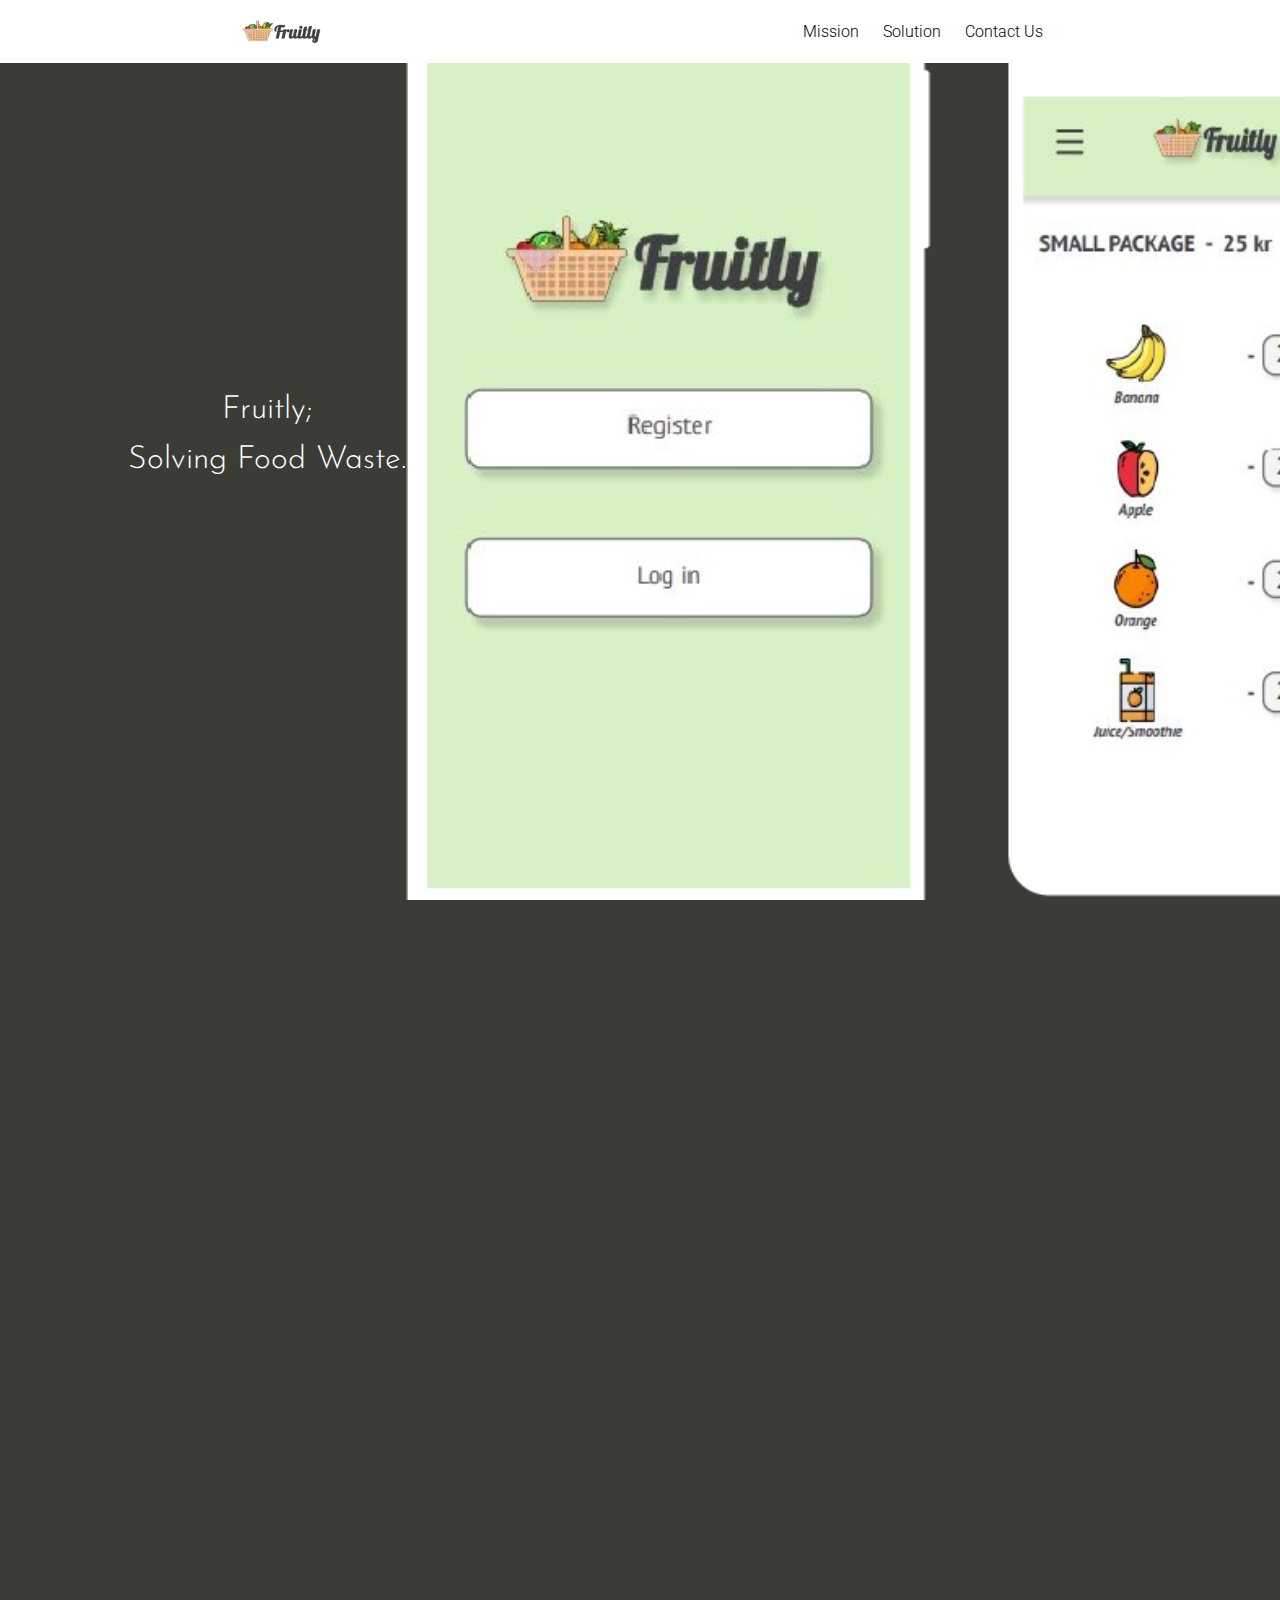
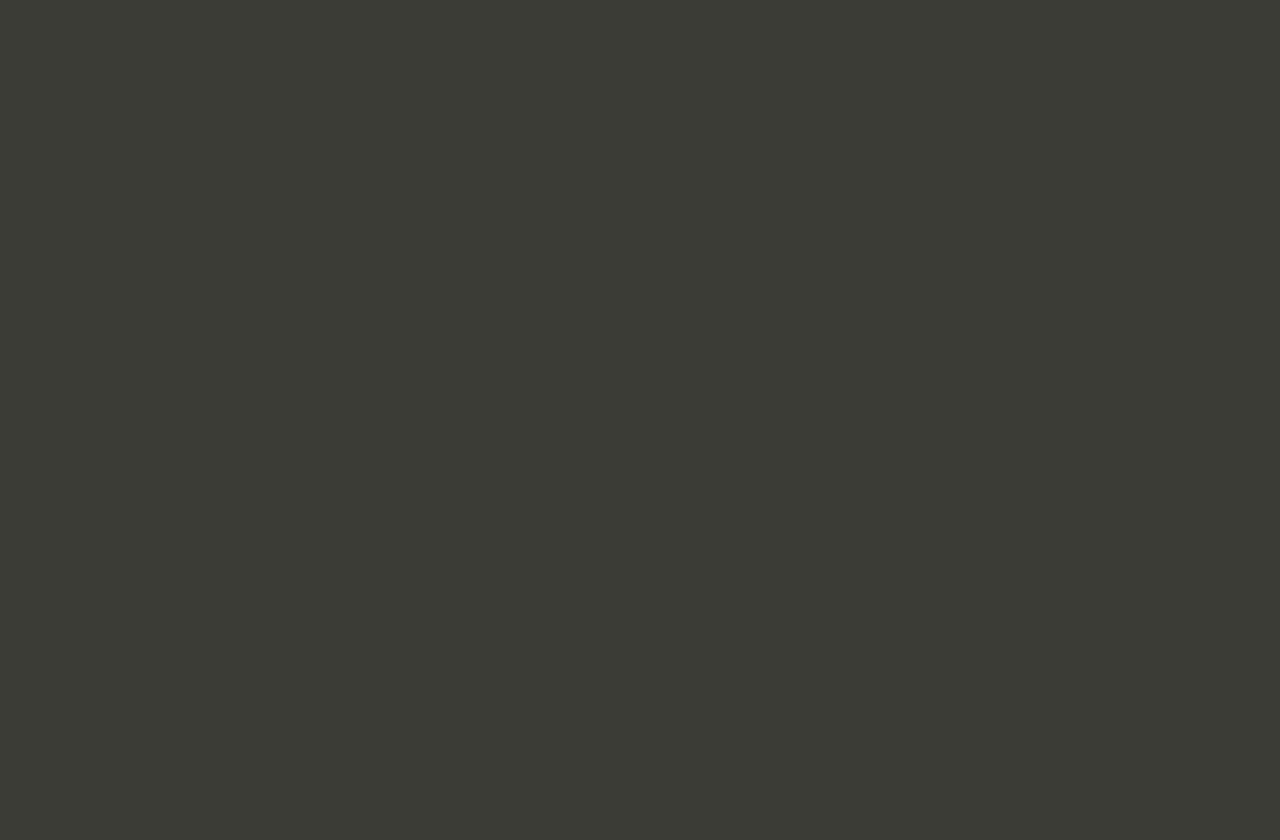
==== index.html @ 2898b492 "30.11" ====
<!DOCTYPE html>
<html lang="en">
<head>
    <meta charset="UTF-8">
    <meta name="viewport" content="width=device-width, initial-scale=1.0">
    <title>Fruitly - Reducing food waste!</title>
    <link rel="stylesheet" href="./css/general.css">
    <link rel="stylesheet" href="./css/index.css">
</head>
<body>
    <nav>
        <img src="./images/logo.png" alt="The company logo, depicting a basket of fruit.">
        <ul>
            <li><a href="#">Mission</a></li>
            <li><a href="#">Solution</a></li>
            <li><a href="#">Contact Us</a></li>
        </ul>
    </nav>
    <section class="section-one">
        <section class="wrapper">
            <h1>Fruitly;<br>Solving Food Waste.</h1>
            <img src="./images/phm4.png" alt="Image of the app-interface on a phone.">
            <img src="./images/scroll.png" class="arrow" alt="">
        </section>    
    </section>
    
    <section class="section-two">
        <section class="wrapper">
            <h2>Did you know?</h2>
            <p>
                Studies have shown that 1/3 of the food produced in the world is not eaten. 
                This is the reason why the UN's 12th sustainable development goal is targeting this issue.
                <br><br>
                In Norway 27% of all food waste is fruit and vegetables. We want to do something 
                about this and we need your help!
            </p>
            <img src="./images/scroll.png" class="arrow" alt="">
        </section> 
        <img src="./images/person.png" alt="">
    </section>

    <section class="section-three">
        <section class="wrapper">
            <h3>What can we do?</h3>
            <p>
                We at Fruitly have teamed up with the biggest grocery stores in Norway to offer a 
                service that will notify you when there are fruits or vegetables that are about to 
                expire in the store. <br><br>
                You can then buy them for a cheaper price and save the environment at the same time!
            </p>
        </section>
        <img src="./images/tomato-flipped.png" alt="">
    </section>
</body>
</html>
---- css/general.css ----
/* Font Import */
/* Roboto */
@import url('https://fonts.googleapis.com/css2?family=Roboto:ital,wght@0,100;0,300;0,400;0,500;0,700;0,900;1,100;1,300;1,400;1,500;1,700;1,900&display=swap');
/* Merriweather */
@import url('https://fonts.googleapis.com/css2?family=Merriweather:ital,wght@0,300;0,400;0,700;0,900;1,300;1,400;1,700;1,900&family=Roboto:ital,wght@0,100;0,300;0,400;0,500;0,700;0,900;1,100;1,300;1,400;1,500;1,700;1,900&display=swap');
/* Anton */
@import url('https://fonts.googleapis.com/css2?family=Anton&display=swap');
/* Owsald */
@import url('https://fonts.googleapis.com/css2?family=Anton&family=Oswald:wght@200;300;400;500;600;700&display=swap');
/* Josefin Sans */
@import url('https://fonts.googleapis.com/css2?family=Josefin+Sans:wght@300&display=swap');


* {
    margin: 0;
    padding: 0;
    font-family: 'Roboto', serif;
    scroll-behavior: smooth;
}

html, body {
    height: 100%;
    overflow-x: hidden;
}


nav {
    width: 100%;
    height: 7vh;
    position: fixed;
    display: flex;
    justify-content: space-around;
    align-items: center;
    background: white;
    z-index: 2;
}


nav img {
    height: 100%;
}

nav ul {
    list-style-type: none;
    display: inline;
}

nav ul li {
    display: inline;
    margin: 0 10px;
    font-weight:500;
    color: black;
    font-family: 'Josefin Sans', sans-serif;
}

a {
    text-decoration: none;
    color: inherit;
    font-weight:300;
}

a:hover {
    text-decoration: underline;
}
---- css/index.css ----
body {
    background-color: #3B3C36;
}

.section-one {
    width: 100%;
    height: 100%;
}

.section-one .wrapper {
    width: 80%;
    height: 100%;
    margin: auto;
    display: flex;
    justify-content: center;
    align-items: center;
    flex-wrap: wrap;
    flex-direction: column;
}

.section-one .wrapper img {
    width: 100%;
}

.section-one .wrapper h1 {
    font-family: 'Josefin Sans', sans-serif;
    font-size: 2rem;
    font-weight: 300;
    text-align: center;
    margin-bottom: 30px;
    line-height: 50px;
    color: white;
}

.section-one .wrapper .arrow {
    width: 30%;
    margin: 35px auto;
    
}

.section-two {
    width: 100%;
    height: 80%;
    padding-top: 50px;
    background-color: #36454F;
    position: relative;
}

.section-two .wrapper {
    width: 80%;
    height: 100%;
    margin: auto;
    display: flex;
    justify-content: flex-start;
    align-items: center;
    flex-wrap: wrap;
    flex-direction: column;
}

.section-two .wrapper h2 {
    font-family: 'Josefin Sans', sans-serif;
    font-size: 2rem;
    font-weight: 300;
    text-align: center;
    margin-bottom: 30px;
    color: white;
}

.section-two .wrapper p {
    font-family: 'Roboto', sans-serif;
    font-size: 1rem;
    font-weight: 300;
    text-align: center;
    margin-bottom: 30px;
    color: white;
}

.section-two .wrapper .arrow {
    width: 30%;
    z-index: 2;
    position: relative;
    margin-top: 330px;
}

.section-two img {
    position: absolute;
    right: 0;
    bottom: 0;
    width: 80%;
    z-index: 1;
}

.section-three {
    width: 100%;
    height: 80%;
    padding-top: 50px;
    background-color: #1A1110;
    position: relative;
}

.section-three .wrapper {
    width: 80%;
    height: 100%;
    margin: auto;
    display: flex;
    justify-content: flex-start;
    align-items: center;
    flex-wrap: wrap;
    flex-direction: column;
}

.section-three .wrapper h3 {
    font-family: 'Josefin Sans', sans-serif;
    font-size: 2rem;
    font-weight: 300;
    text-align: center;
    margin-bottom: 30px;
    color: white;
}

.section-three .wrapper p {
    font-family: 'Roboto', sans-serif;
    font-size: 1rem;
    font-weight: 300;
    text-align: center;
    margin-bottom: 30px;
    color: white;
}

.section-three img {
    width: 100%;
    position: absolute;
    bottom: 0;
}
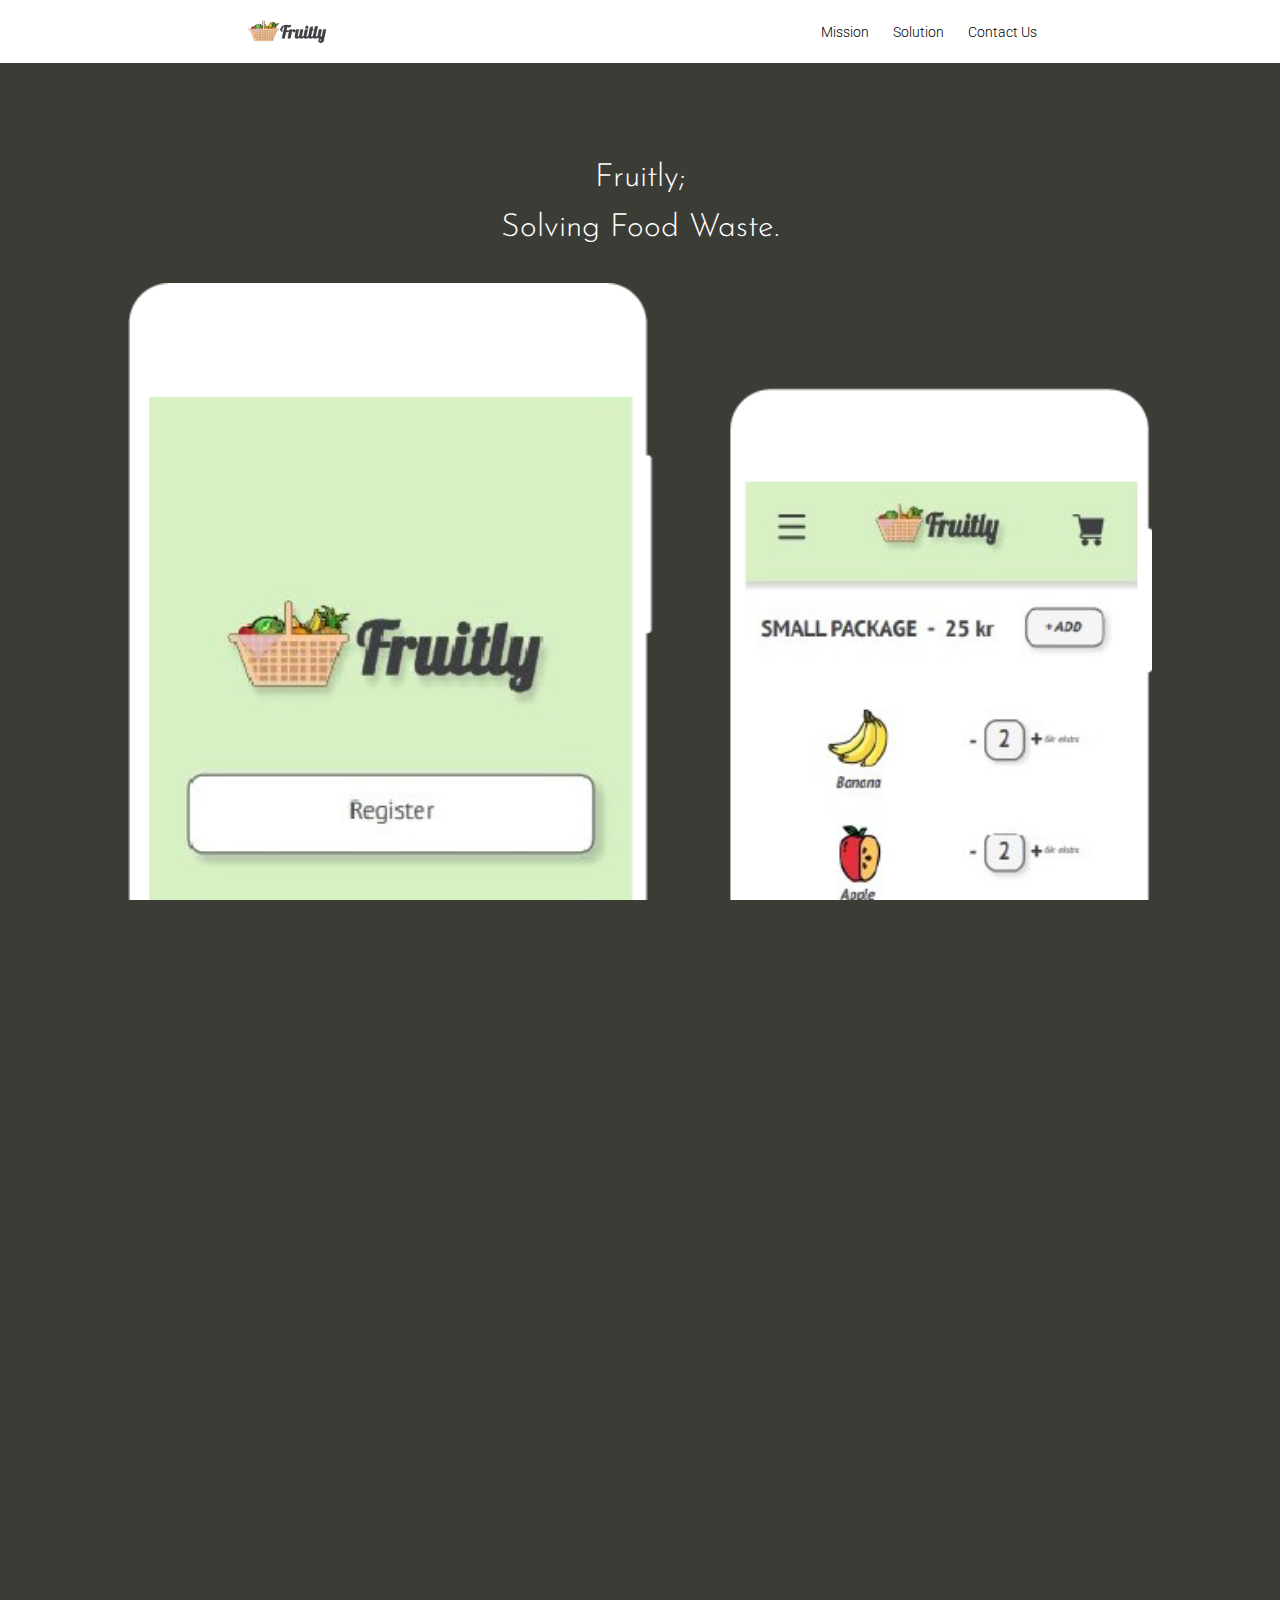
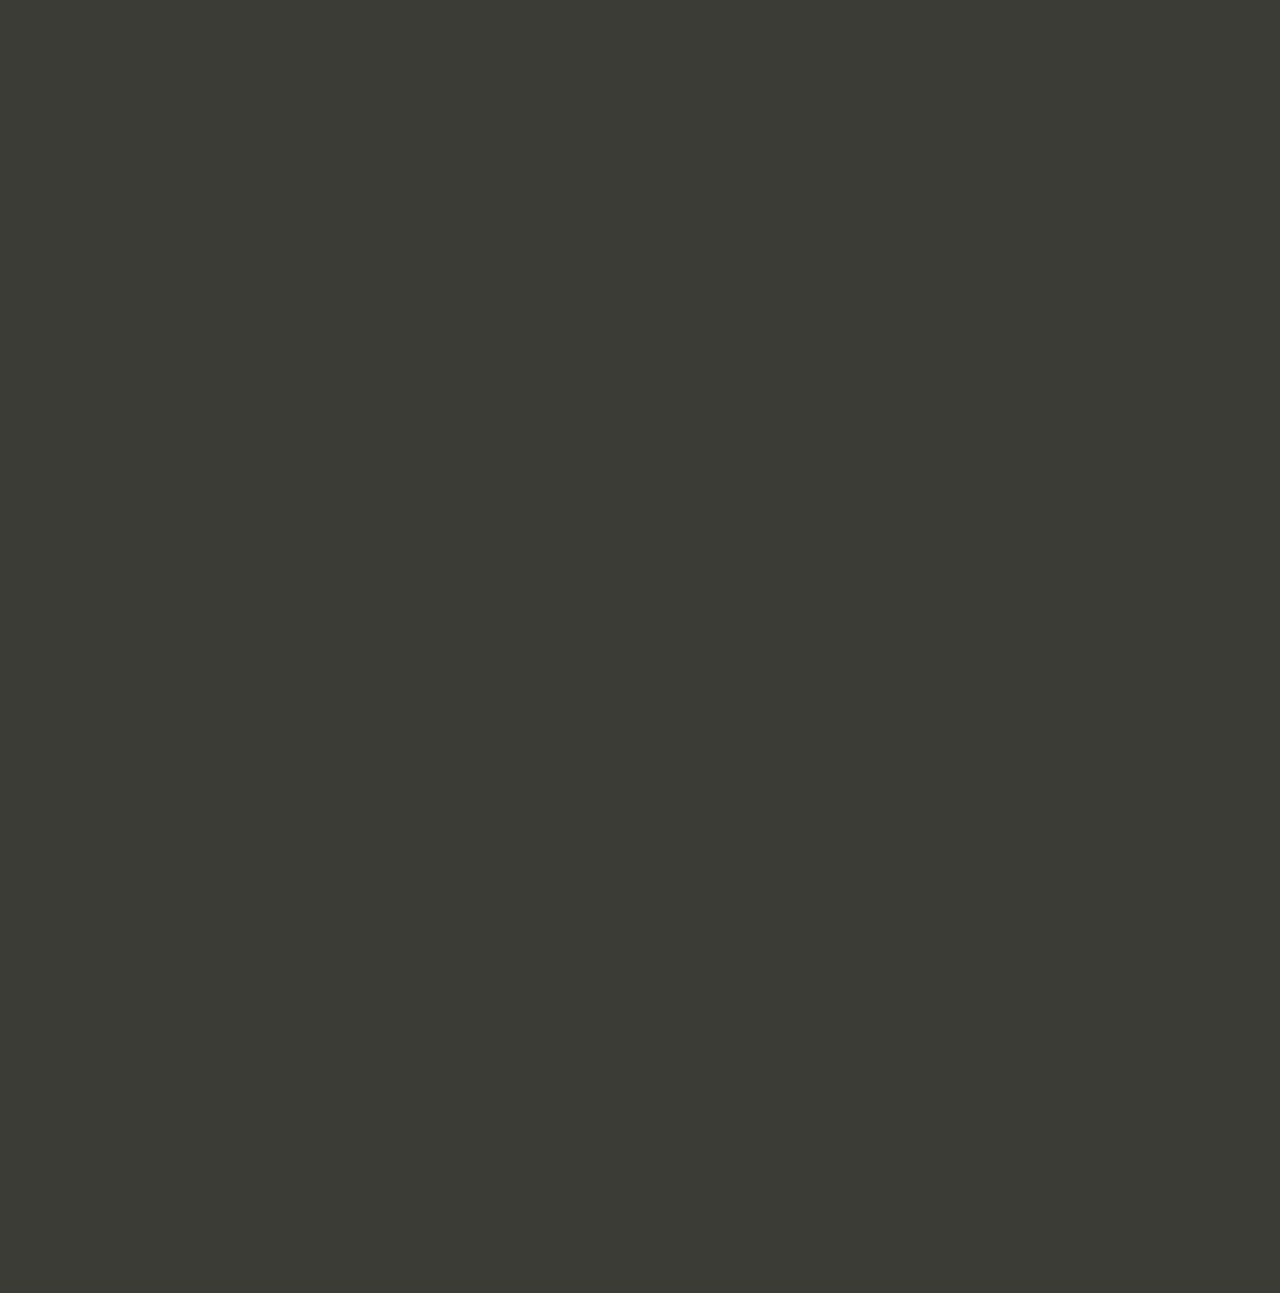
==== commit 212f19cb: "30.11" ====
--- a/index.html
+++ b/index.html
@@ -20,11 +20,11 @@
         <section class="wrapper">
             <h1>Fruitly;<br>Solving Food Waste.</h1>
             <img src="./images/phm4.png" alt="Image of the app-interface on a phone.">
-            <img src="./images/scroll.png" class="arrow" alt="">
+            <a href="#s2"><img src="./images/scroll.png" class="arrow" alt=""></a>
         </section>    
     </section>
     
-    <section class="section-two">
+    <section class="section-two" id="s2">
         <section class="wrapper">
             <h2>Did you know?</h2>
             <p>
@@ -34,12 +34,12 @@
                 In Norway 27% of all food waste is fruit and vegetables. We want to do something 
                 about this and we need your help!
             </p>
-            <img src="./images/scroll.png" class="arrow" alt="">
+            <a href="#s3"><img src="./images/scroll.png" class="arrow" alt=""></a>
         </section> 
         <img src="./images/person.png" alt="">
     </section>
 
-    <section class="section-three">
+    <section class="section-three" id="s3">
         <section class="wrapper">
             <h3>What can we do?</h3>
             <p>
--- a/css/general.css
+++ b/css/general.css
@@ -49,6 +49,7 @@
     display: inline;
     margin: 0 10px;
     font-weight:500;
+    font-size: 0.9rem;
     color: black;
     font-family: 'Josefin Sans', sans-serif;
 }
--- a/css/index.css
+++ b/css/index.css
@@ -11,15 +11,12 @@
     width: 80%;
     height: 100%;
     margin: auto;
-    display: flex;
-    justify-content: center;
-    align-items: center;
-    flex-wrap: wrap;
-    flex-direction: column;
+    padding-top: 17vh;
 }
 
 .section-one .wrapper img {
     width: 100%;
+    margin: auto;
 }
 
 .section-one .wrapper h1 {
@@ -33,15 +30,15 @@
 }
 
 .section-one .wrapper .arrow {
-    width: 30%;
+    width: 30vw;
     margin: 35px auto;
-    
+    display: block;
 }
 
 .section-two {
     width: 100%;
-    height: 80%;
-    padding-top: 50px;
+    height: 95%;
+    padding-top: 35px;
     background-color: #36454F;
     position: relative;
 }
@@ -50,11 +47,7 @@
     width: 80%;
     height: 100%;
     margin: auto;
-    display: flex;
-    justify-content: flex-start;
-    align-items: center;
-    flex-wrap: wrap;
-    flex-direction: column;
+    padding-top: 17vh;
 }
 
 .section-two .wrapper h2 {
@@ -78,21 +71,22 @@
 .section-two .wrapper .arrow {
     width: 30%;
     z-index: 2;
-    position: relative;
-    margin-top: 330px;
+    position: absolute;
+    bottom: 20px;
+    left: 40%;
 }
 
 .section-two img {
     position: absolute;
     right: 0;
     bottom: 0;
-    width: 80%;
+    width: 60%;
     z-index: 1;
 }
 
 .section-three {
     width: 100%;
-    height: 80%;
+    height: 100%;
     padding-top: 50px;
     background-color: #1A1110;
     position: relative;
@@ -102,6 +96,7 @@
     width: 80%;
     height: 100%;
     margin: auto;
+    padding-top: 17vh;
     display: flex;
     justify-content: flex-start;
     align-items: center;
@@ -128,7 +123,10 @@
 }
 
 .section-three img {
+    height: 30%;
     width: 100%;
+    object-fit: cover;
+    object-position: top;
     position: absolute;
     bottom: 0;
 }
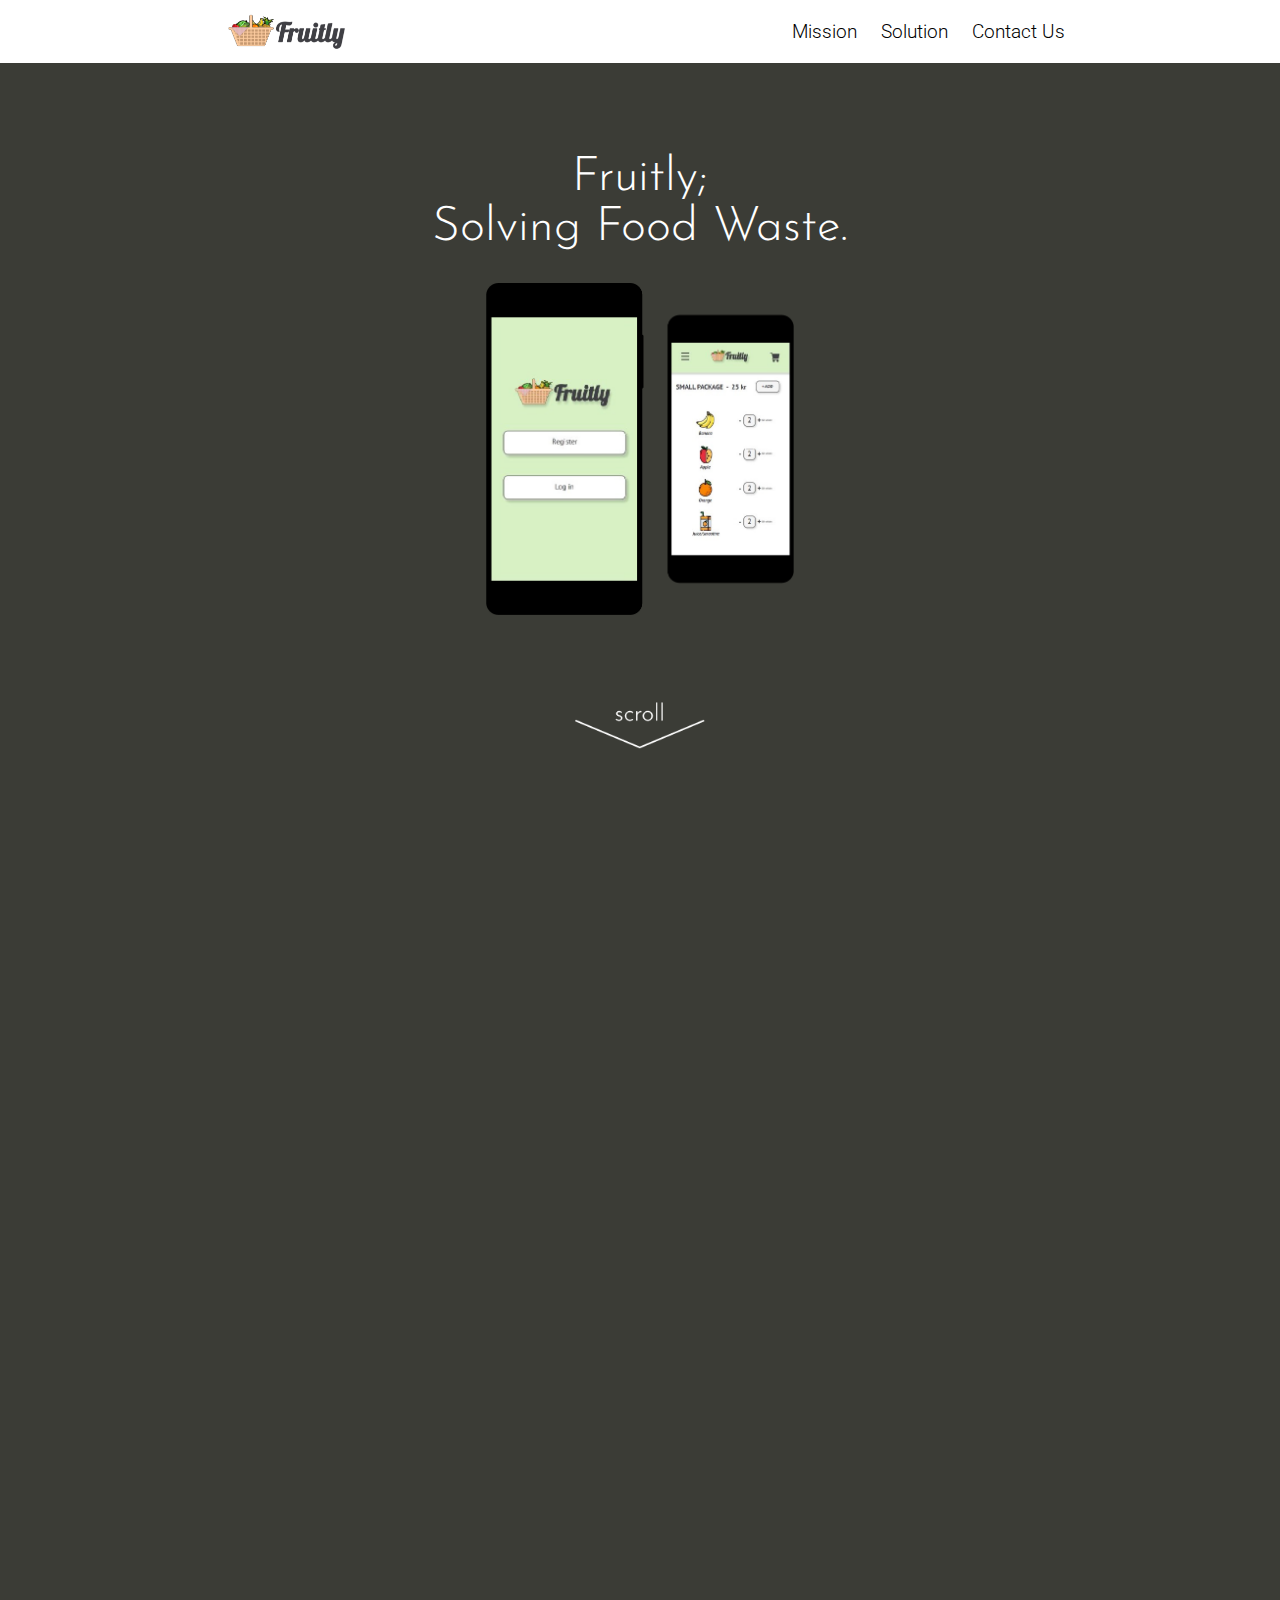
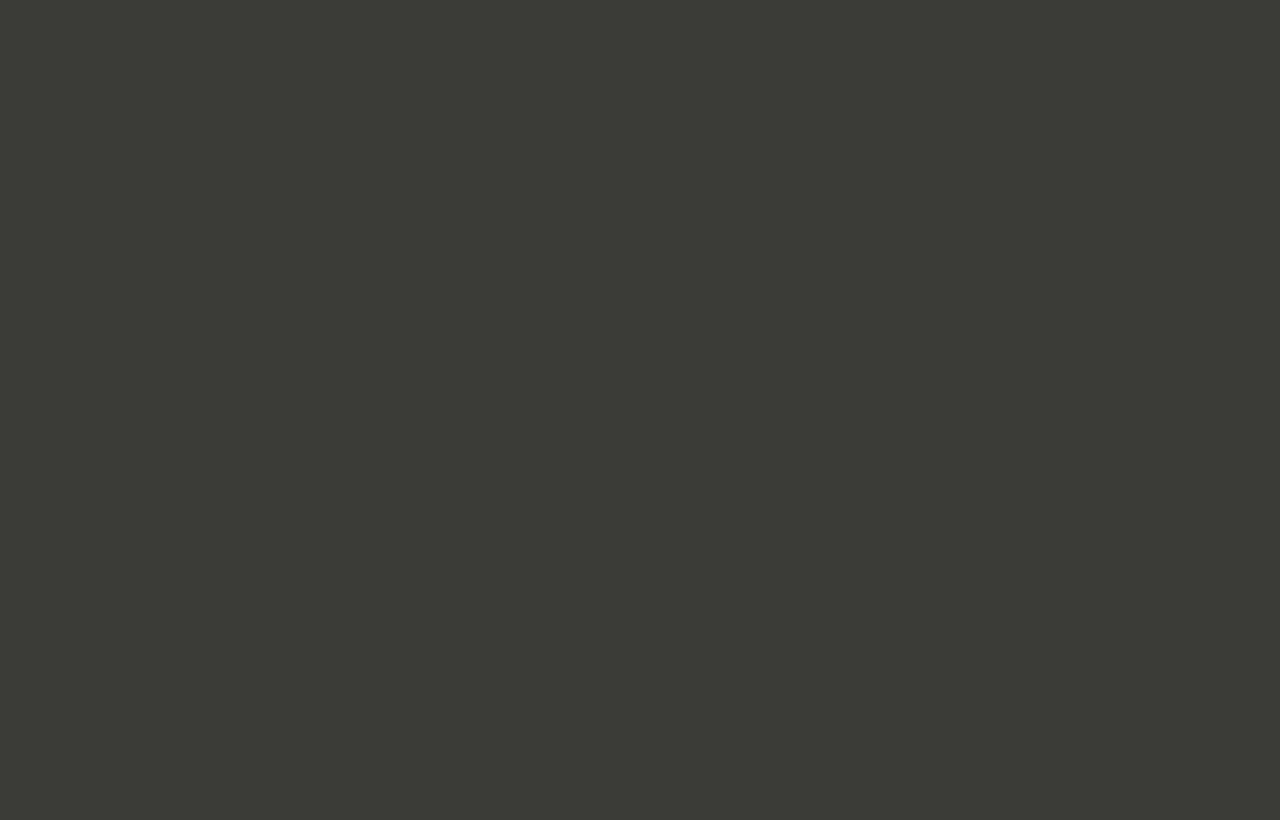
==== commit 0e3d060c: "30.11" ====
--- a/index.html
+++ b/index.html
@@ -11,7 +11,7 @@
     <nav>
         <img src="./images/logo.png" alt="The company logo, depicting a basket of fruit.">
         <ul>
-            <li><a href="#">Mission</a></li>
+            <li><a href="./index.html">Mission</a></li>
             <li><a href="#">Solution</a></li>
             <li><a href="#">Contact Us</a></li>
         </ul>
@@ -19,7 +19,7 @@
     <section class="section-one">
         <section class="wrapper">
             <h1>Fruitly;<br>Solving Food Waste.</h1>
-            <img src="./images/phm4.png" alt="Image of the app-interface on a phone.">
+            <img src="./images/phm5.png" id="phones" alt="Image of the app-interface on a phone.">
             <a href="#s2"><img src="./images/scroll.png" class="arrow" alt=""></a>
         </section>    
     </section>
@@ -48,8 +48,12 @@
                 expire in the store. <br><br>
                 You can then buy them for a cheaper price and save the environment at the same time!
             </p>
+            <form action="solution.html">
+                <input type="submit" name="Learn More" value="Learn More">
+            </form>
         </section>
         <img src="./images/tomato-flipped.png" alt="">
+        <img src="./images/tom.jpg" id="large-img" alt="">
     </section>
 </body>
 </html>--- a/css/general.css
+++ b/css/general.css
@@ -63,3 +63,26 @@
 a:hover {
     text-decoration: underline;
 }
+
+/* Animations */
+
+@keyframes arrow {
+    0% {opacity: 0.3;}
+    50% {opacity: 1;}
+    100% {opacity: 0.3;}
+}
+
+@keyframes slideFromLeft {
+    0% {position: relative; opacity:0;}
+    100% {position: relative; opacity: 1;}
+}
+
+/* Media Queries */
+@media screen and (min-width: 800px) {
+    nav ul li {
+        font-size: 1.2rem;
+    }
+    nav img {
+        height: 150%;
+    }
+}--- a/css/index.css
+++ b/css/index.css
@@ -2,9 +2,20 @@
     background-color: #3B3C36;
 }
 
+.arrow {
+    animation-name: arrow;
+    animation-duration: 2s;
+    animation-iteration-count: infinite;
+}
+
+#large-img {
+    display: none;
+}
+
 .section-one {
     width: 100%;
-    height: 100%;
+    min-height: 100%;
+    height: auto;
 }
 
 .section-one .wrapper {
@@ -19,6 +30,11 @@
     margin: auto;
 }
 
+#phones {
+    animation-name: slideFromLeft;
+    animation-duration: 2s;
+}
+
 .section-one .wrapper h1 {
     font-family: 'Josefin Sans', sans-serif;
     font-size: 2rem;
@@ -31,14 +47,16 @@
 
 .section-one .wrapper .arrow {
     width: 30vw;
-    margin: 35px auto;
+    margin: auto;
+    margin-top: 100px;
+    margin-bottom: 30px;
     display: block;
 }
 
 .section-two {
     width: 100%;
-    height: 95%;
-    padding-top: 35px;
+    min-height: 100%;
+    height: auto;
     background-color: #36454F;
     position: relative;
 }
@@ -80,13 +98,16 @@
     position: absolute;
     right: 0;
     bottom: 0;
-    width: 60%;
+    width: 60vw;
+    max-height: 40%;
+    object-fit: contain;
     z-index: 1;
 }
 
 .section-three {
     width: 100%;
-    height: 100%;
+    min-height: 100%;
+    height: auto;
     padding-top: 50px;
     background-color: #1A1110;
     position: relative;
@@ -94,7 +115,7 @@
 
 .section-three .wrapper {
     width: 80%;
-    height: 100%;
+    height: auto;
     margin: auto;
     padding-top: 17vh;
     display: flex;
@@ -122,6 +143,23 @@
     color: white;
 }
 
+.section-three .wrapper form input {
+    background-color: #fdcb9e;
+    outline: none;
+    border: none;
+    border-radius: 10px;
+    font-size: 1.3rem;
+    font-weight: 700;
+    color: #3f3f44;
+    margin-top: 30px;
+    padding: 2px 4px;
+}
+
+.section-three .wrapper form input:hover {
+    background-color: #fab172;
+}
+
+
 .section-three img {
     height: 30%;
     width: 100%;
@@ -131,3 +169,219 @@
     bottom: 0;
 }
 
+
+
+@media screen and (min-width: 500px) {
+    /* Section One */
+    .section-one {
+
+    }
+
+    .section-one .wrapper {
+        
+    }
+
+    .section-one .wrapper img {
+        width: 80%;
+        margin: auto;
+        display: block;
+    }
+
+    .section-one .wrapper .arrow {
+        width: 130px;
+        
+    }
+
+    /* Section Two */
+
+    .section-two {
+        
+    }
+
+    .section-two .wrapper {
+        
+    }
+
+    .section-two .wrapper .arrow {
+        width: 130px;
+    }
+
+    /* Section Three */
+    .section-three {
+        
+    }
+
+    .section-three .wrapper {
+        
+    }
+}
+
+@media screen and (min-width: 800px) {
+    /* Section One */
+    .section-one {
+
+    }
+
+    .section-one .wrapper {
+        
+    }
+
+    .section-one .wrapper h1 {
+        font-size: 3rem;
+    }
+
+    .section-one .wrapper img {
+        width: 50%;
+        margin: auto;
+        display: block;
+    }
+
+    .section-one .wrapper .arrow {
+        width: 130px;
+        
+    }
+
+    /* Section Two */
+
+    .section-two {
+        
+    }
+
+    .section-two .wrapper {
+        
+    }
+
+    .section-two .wrapper h2 {
+        font-size: 2.3rem;
+    }
+
+    .section-two .wrapper p {
+        width: 80%;
+        margin: auto;
+        font-size: 1.3rem;
+    }
+
+    .section-two .wrapper .arrow {
+        width: 130px;
+        left: 45%;
+    }
+
+    /* Section Three */
+    .section-three {
+        
+    }
+
+    .section-three .wrapper {
+        
+    }
+
+    .section-two .wrapper h2 {
+        font-size: 2.3rem;
+    }
+
+    .section-three .wrapper p {
+        width: 80%;
+        margin: auto;
+        font-size: 1.3rem;
+    }
+}
+
+@media screen and (min-width: 1000px) {
+    /* Section One */
+    .section-one {
+
+    }
+
+    .section-one .wrapper {
+        
+    }
+
+    .section-one .wrapper h1 {
+        font-size: 3rem;
+    }
+
+    .section-one .wrapper img {
+        width: 30%;
+        margin: auto;
+        display: block;
+    }
+
+    .section-one .wrapper .arrow {
+        width: 130px;
+        margin-top: 85px;
+        margin-bottom: 30px;
+    }
+
+    /* Section Two */
+
+    .section-two {
+        
+    }
+
+    .section-two .wrapper {
+        
+    }
+
+    .section-two img {
+        position: absolute;
+        right: 0;
+        bottom: 0;
+        width: 60vw;
+        max-height: 55%;
+        object-fit: contain;
+        z-index: 1;
+    }
+
+    .section-two .wrapper h2 {
+        font-size: 2.3rem;
+    }
+
+    .section-two .wrapper p {
+        width: 60%;
+        margin: auto;
+        font-size: 1.3rem;
+    }
+
+    .section-two .wrapper .arrow {
+        width: 130px;
+        left: 45%;
+    }
+
+    /* Section Three */
+    .section-three {
+        height: auto;
+        min-height: fit-content;
+    }
+
+    .section-three .wrapper {
+        height: auto;
+        padding: 17vh;
+        
+    }
+
+    .section-two .wrapper h2 {
+        font-size: 2.3rem;
+    }
+
+    .section-three .wrapper p {
+        width: 60%;
+        margin: auto;
+        font-size: 1.3rem;
+    }
+
+    .section-three img {
+        height: 35%;
+        width: 100%;
+        object-fit: cover;
+        object-position: bottom;
+        position: absolute;
+        bottom: 0;
+        display: none;
+    }
+    #large-img {
+        display: none;
+    }
+}
+
+
+
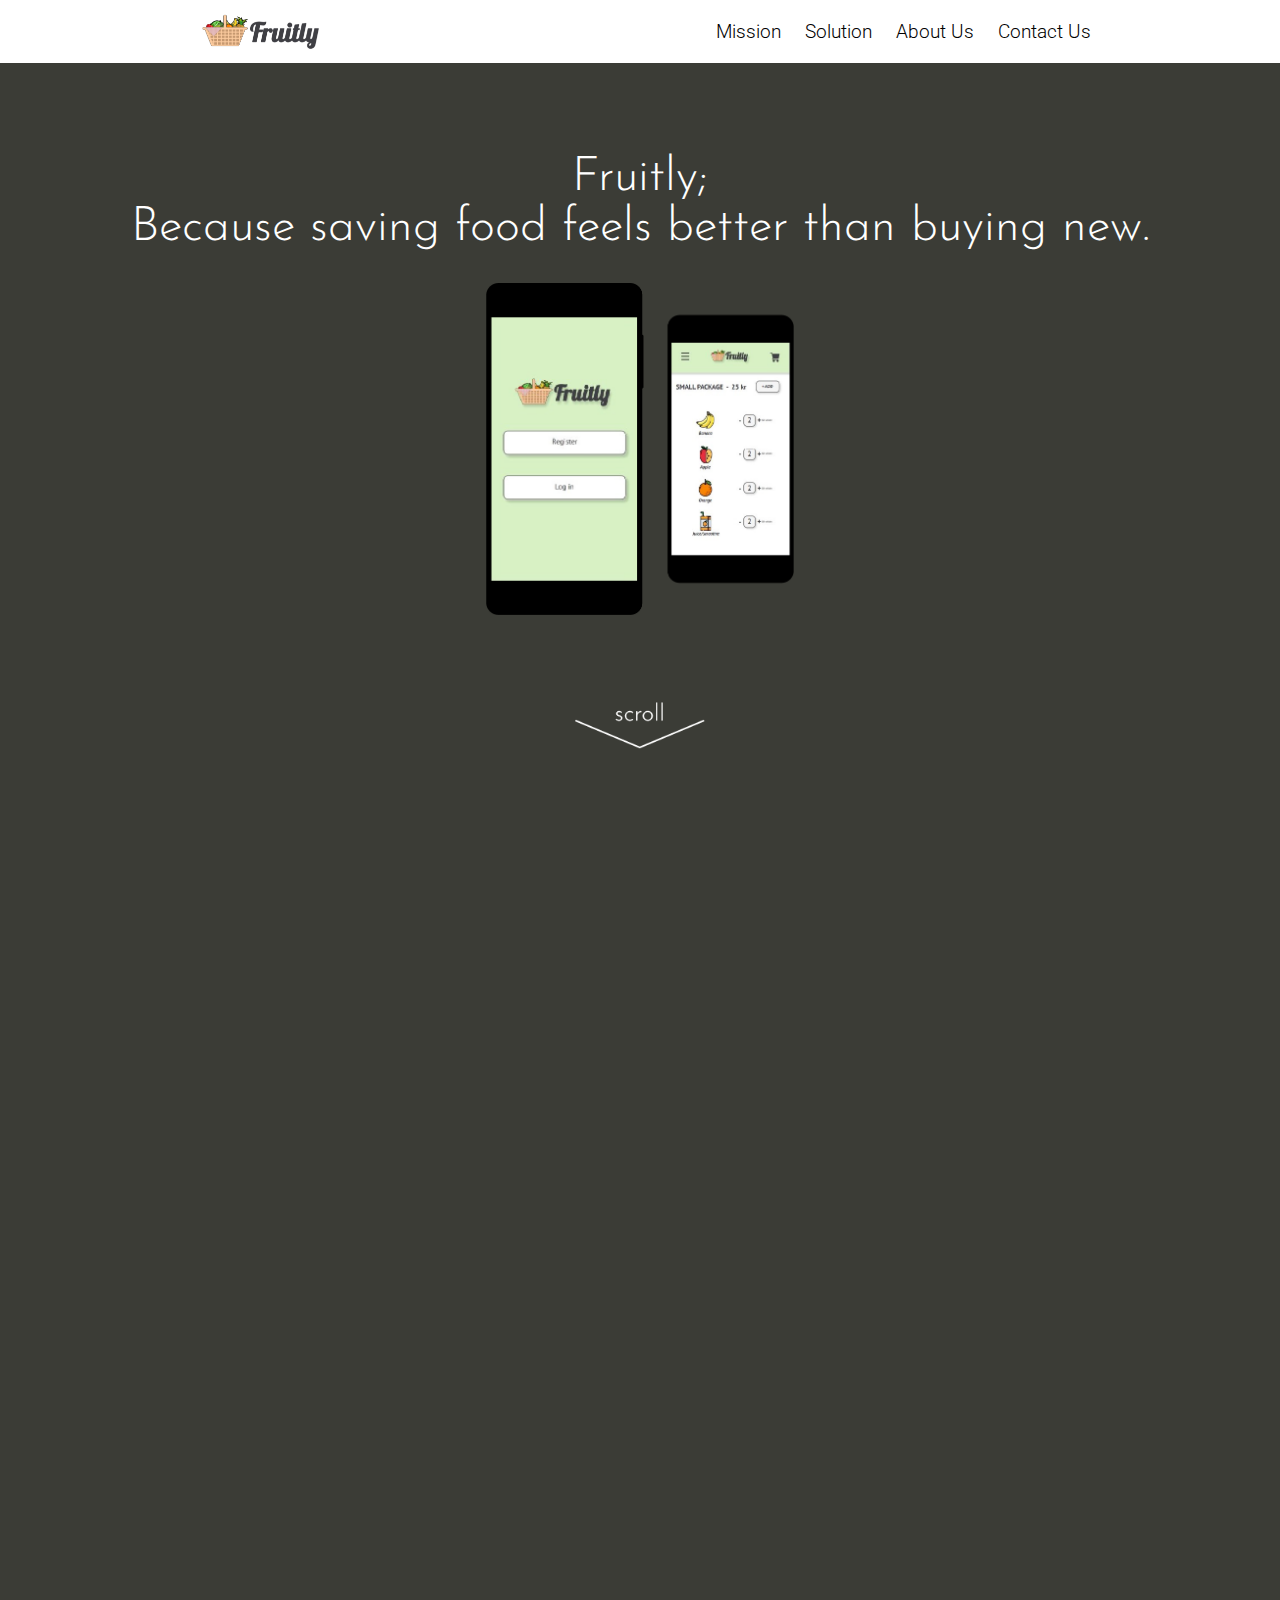
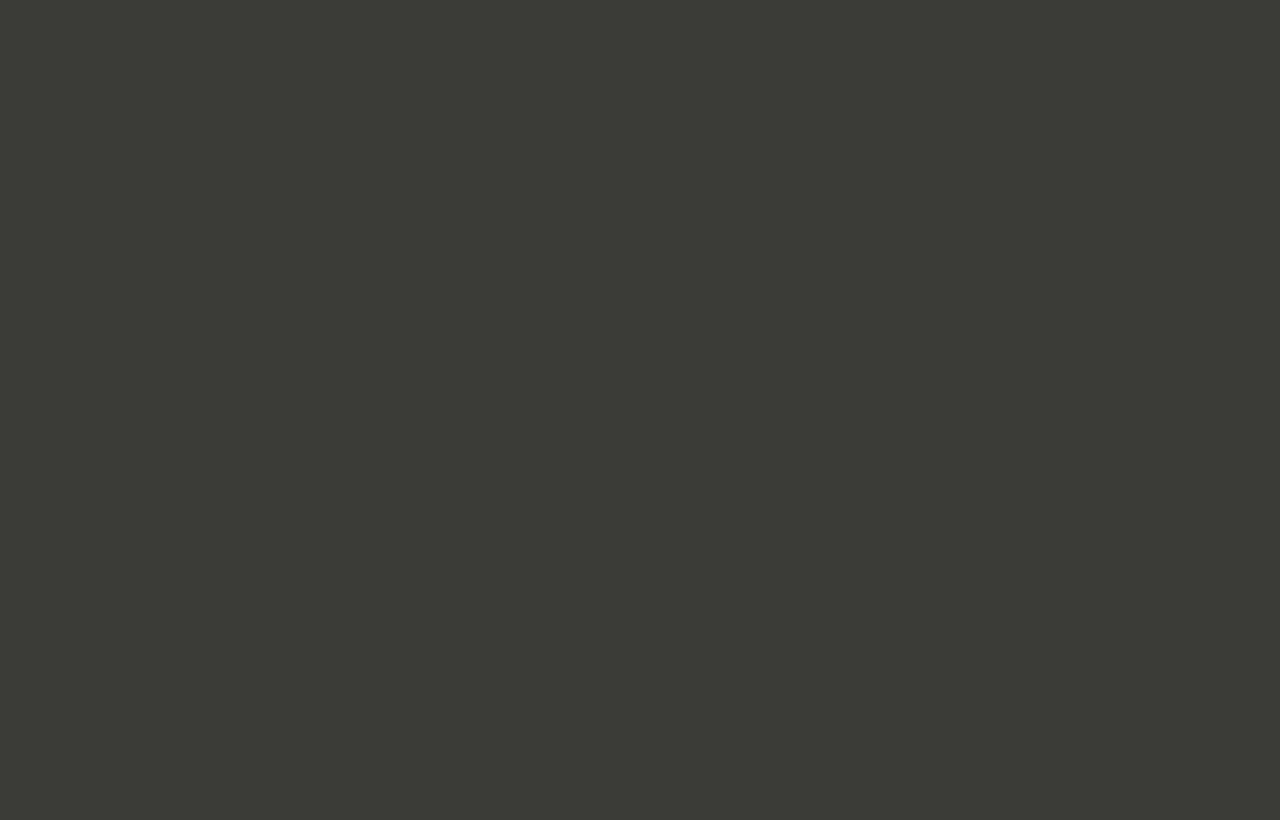
==== commit 6c31e14f: "01.11" ====
--- a/index.html
+++ b/index.html
@@ -12,15 +12,16 @@
         <img src="./images/logo.png" alt="The company logo, depicting a basket of fruit.">
         <ul>
             <li><a href="./index.html">Mission</a></li>
-            <li><a href="#">Solution</a></li>
-            <li><a href="#">Contact Us</a></li>
+            <li><a href="./solution.html">Solution</a></li>
+            <li><a href="./about.html">About Us</a></li>
+            <li><a href="./contact.html">Contact Us</a></li>
         </ul>
     </nav>
     <section class="section-one">
         <section class="wrapper">
-            <h1>Fruitly;<br>Solving Food Waste.</h1>
+            <h1>Fruitly;<br>Because saving food feels better than buying new.</h1>
             <img src="./images/phm5.png" id="phones" alt="Image of the app-interface on a phone.">
-            <a href="#s2"><img src="./images/scroll.png" class="arrow" alt=""></a>
+            <a href="#s2"><img src="./images/scroll.png" class="arrow" alt="Scroll Down"></a>
         </section>    
     </section>
     
@@ -28,15 +29,17 @@
         <section class="wrapper">
             <h2>Did you know?</h2>
             <p>
-                Studies have shown that 1/3 of the food produced in the world is not eaten. 
-                This is the reason why the UN's 12th sustainable development goal is targeting this issue.
+                According to the UN, one third of all food produced in the world ends up 
+                rotting in bins of consumers and retailers <a href="https://www.un.org/sustainabledevelopment/sustainable-consumption-production/">(U.N&#128279;)</a>.
+                
                 <br><br>
-                In Norway 27% of all food waste is fruit and vegetables. We want to do something 
-                about this and we need your help!
+                In Norway 27% of all food waste is fruit and vegetables 
+                <a href="https://ec.europa.eu/food/sites/food/files/safety/docs/fw_lib_format-rapport-2016-eng.pdf">(ForMat Project&#128279;)</a>.
+                We want to do something about this and we need your help!
             </p>
-            <a href="#s3"><img src="./images/scroll.png" class="arrow" alt=""></a>
+            <a href="#s3"><img src="./images/scroll.png" class="arrow" alt="Scroll Down"></a>
         </section> 
-        <img src="./images/person.png" alt="">
+        <img src="./images/person-min.png" alt="Woman carrying fruits in a plastic bag.">
     </section>
 
     <section class="section-three" id="s3">
@@ -52,8 +55,8 @@
                 <input type="submit" name="Learn More" value="Learn More">
             </form>
         </section>
-        <img src="./images/tomato-flipped.png" alt="">
-        <img src="./images/tom.jpg" id="large-img" alt="">
+        <img src="./images/tomato-flipped.png" alt="A cropped image of tomatoes.">
+        <img src="./images/tom.jpg" id="large-img" alt="An un-cropped image of tomatoes.">
     </section>
 </body>
 </html>--- a/css/index.css
+++ b/css/index.css
@@ -344,7 +344,7 @@
 
     .section-two .wrapper .arrow {
         width: 130px;
-        left: 45%;
+        left: 46.5%;
     }
 
     /* Section Three */
@@ -383,5 +383,37 @@
     }
 }
 
-
-
+/* Only for IE */
+@media screen and (-ms-high-contrast: active), (-ms-high-contrast: none) {
+    .section-two {
+        height: auto;
+        min-height: auto;
+    }
+
+    .section-two .wrapper {
+        height: auto;
+        min-height: auto;
+        padding: 17vh;
+    }
+
+    .section-two img {
+        display: none;
+    }
+
+    .section-two .wrapper .arrow {
+        width: 130px;
+        left: 46.5%;
+        display: block;
+    }
+
+    .section-three {
+        height: auto;
+        min-height: auto;
+    }
+
+    .section-three .wrapper {
+        height: auto;
+        min-height: auto;
+    }
+ }
+
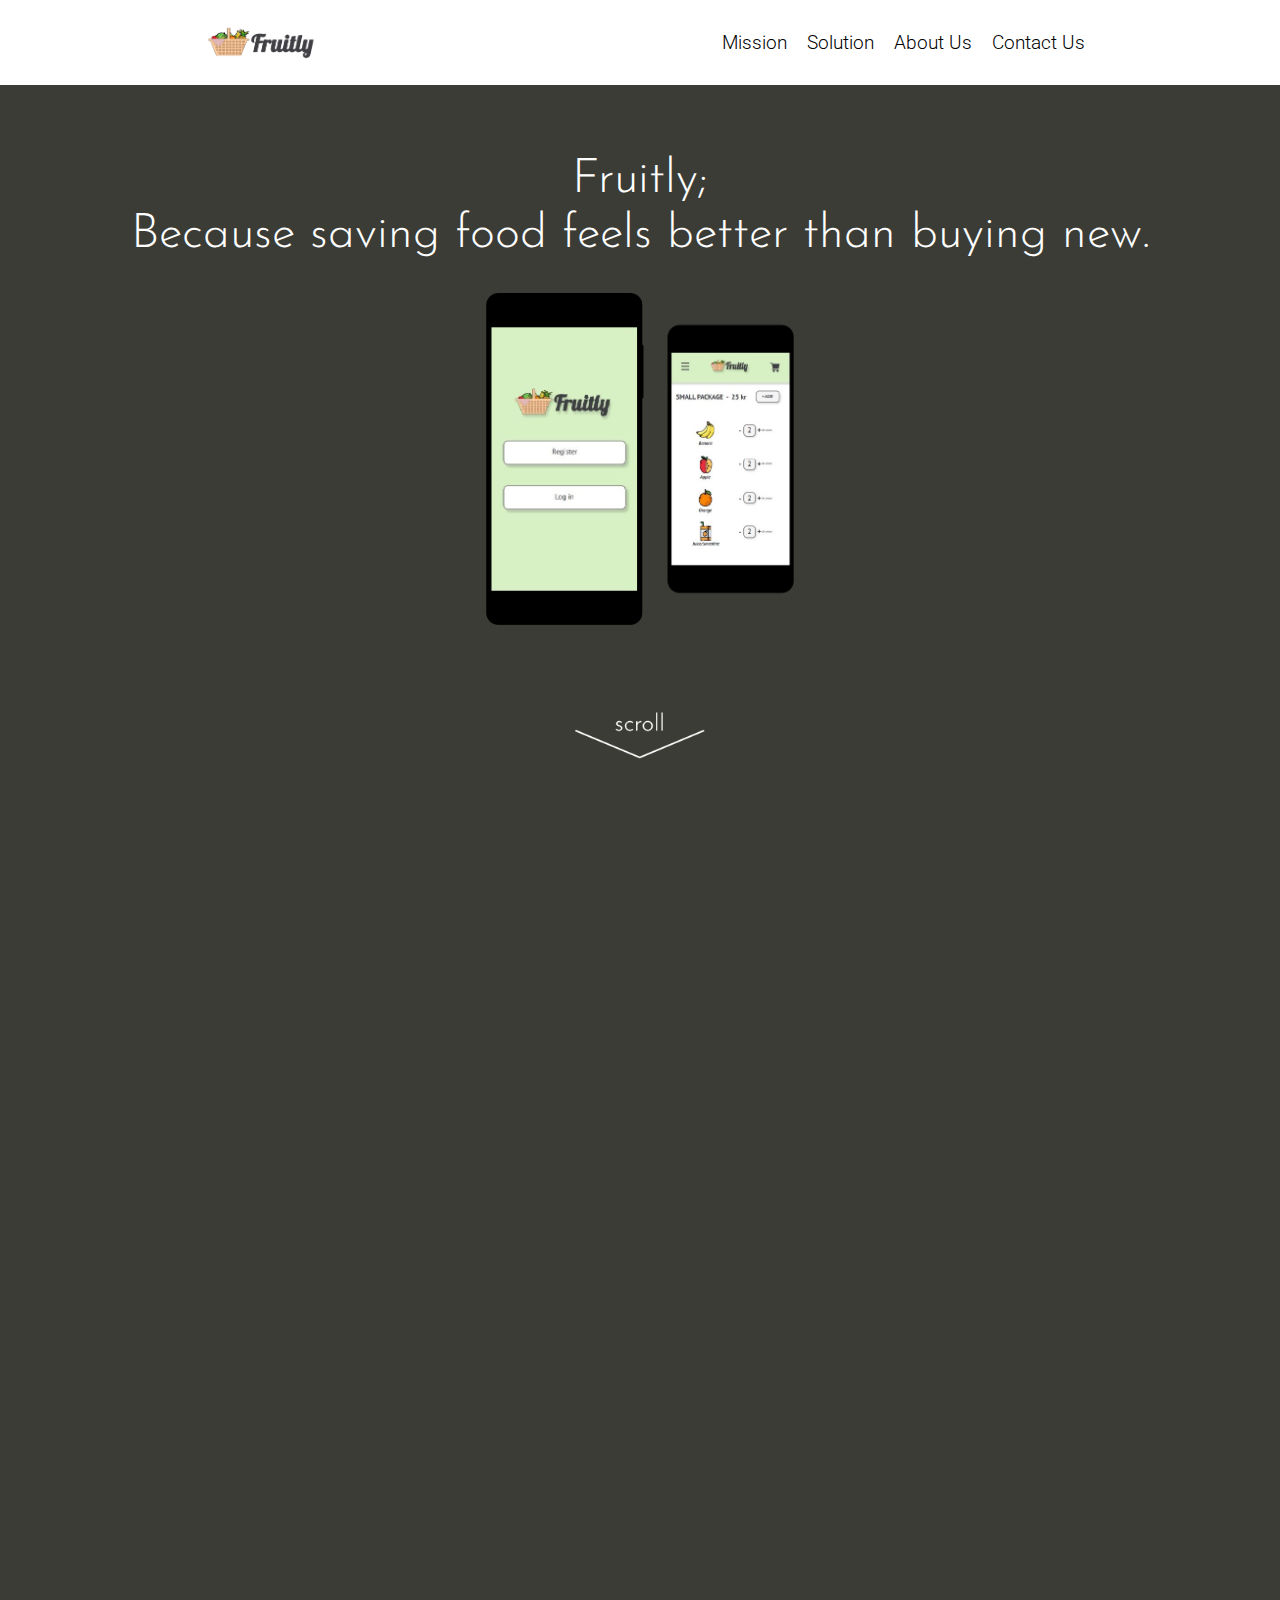
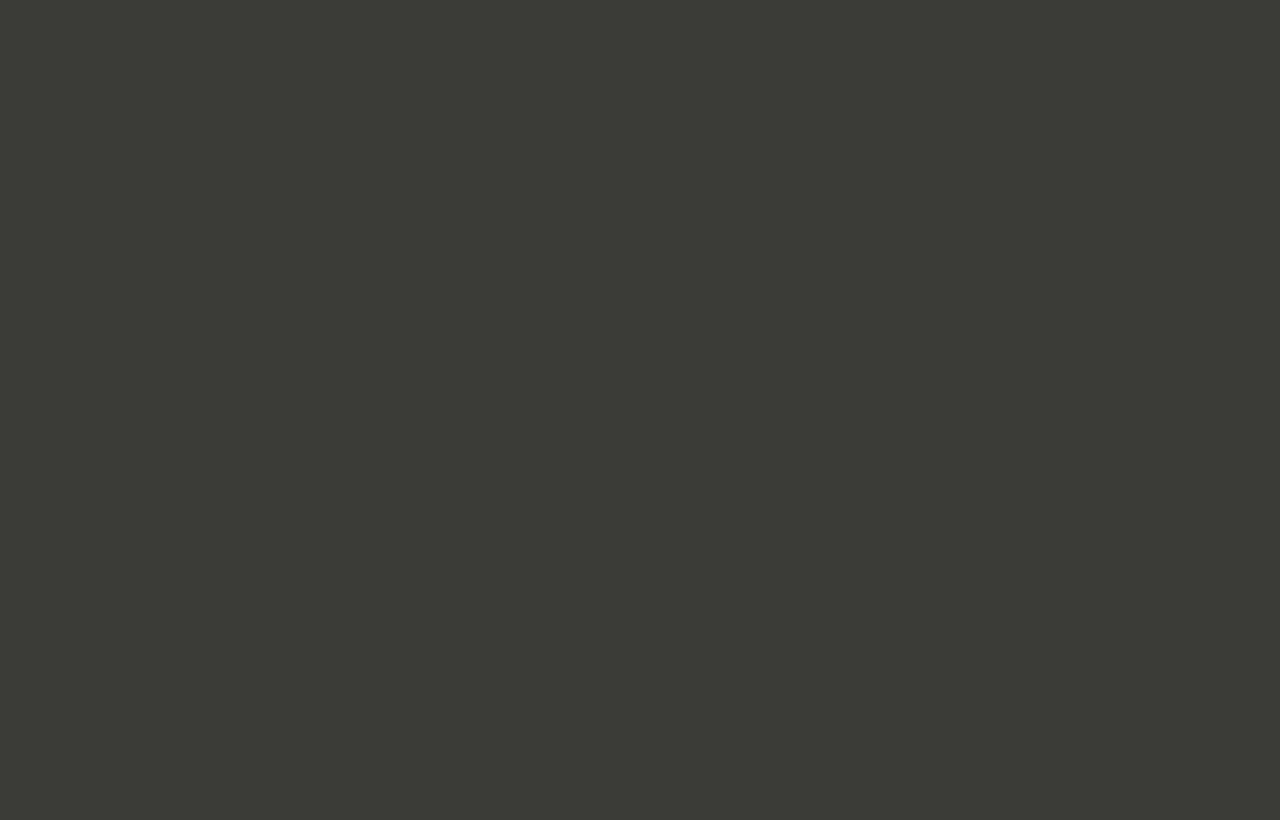
==== commit 074f386d: "01.12" ====
--- a/index.html
+++ b/index.html
@@ -9,7 +9,7 @@
 </head>
 <body>
     <nav>
-        <img src="./images/logo.png" alt="The company logo, depicting a basket of fruit.">
+        <a href="./index.html"><img src="./images/logo.png" alt="The company logo, depicting a basket of fruit."></a>
         <ul>
             <li><a href="./index.html">Mission</a></li>
             <li><a href="./solution.html">Solution</a></li>
@@ -56,7 +56,6 @@
             </form>
         </section>
         <img src="./images/tomato-flipped.png" alt="A cropped image of tomatoes.">
-        <img src="./images/tom.jpg" id="large-img" alt="An un-cropped image of tomatoes.">
     </section>
 </body>
 </html>--- a/css/general.css
+++ b/css/general.css
@@ -78,11 +78,87 @@
 }
 
 /* Media Queries */
+@media screen and (min-width: 260px) {
+    nav  {
+        flex-wrap: wrap;
+        height: auto;
+        padding-bottom: 10px;
+    }
+
+    nav ul li {
+        margin: 0 2px;
+        
+    }
+
+    nav img {
+        display: block;
+        max-height: 60px;
+    }
+}
+
+@media screen and (min-width: 369px) {
+    nav ul li {
+        font-size: 0.8rem;
+        margin: 0 18px;
+    }
+    nav img {
+        
+    }
+}
+
+@media screen and (min-width: 482px) {
+    nav  {
+        flex-wrap: wrap;
+        height: auto;
+        padding-bottom: 0;
+    }
+
+    nav ul li {
+        margin: 0 2px;
+        font-size: 1rem;
+    }
+
+    nav img {
+        display: block;
+        max-height: 60px;
+    }
+}
+
+@media screen and (min-width: 482px) {
+    nav img {
+        max-height: 85px;
+    }
+}
+
 @media screen and (min-width: 800px) {
     nav ul li {
         font-size: 1.2rem;
+        margin: 0 8px;
     }
     nav img {
-        height: 150%;
+        
+    }
+}
+
+@media screen and (min-width: 1800px) {
+    nav ul li {
+        font-size: 1.4rem;
+        margin: 0 12px;
+    }
+    nav img {
+        max-height: 80px;
+    }
+}
+
+/* Query for iPads */
+@media only screen and (min-device-width: 1024px) and (max-device-height: 1366px) and (-webkit-min-device-pixel-ratio: 2)  and (orientation: portrait)  {
+    nav ul li {
+        margin: 0 20px;
+    }
+}
+
+@media all and (device-width: 768px) and (device-height: 1024px) and (orientation:portrait) {
+    nav ul li {
+        margin: 0 16px;
     }
 }--- a/css/index.css
+++ b/css/index.css
@@ -37,11 +37,11 @@
 
 .section-one .wrapper h1 {
     font-family: 'Josefin Sans', sans-serif;
-    font-size: 2rem;
+    font-size: 1.5rem;
     font-weight: 300;
     text-align: center;
     margin-bottom: 30px;
-    line-height: 50px;
+    line-height: 35px;
     color: white;
 }
 
@@ -169,6 +169,92 @@
     bottom: 0;
 }
 
+/*Query for dealing with image overlap on short 
+screens*/
+@media screen and (min-height: 500px) {
+    .section-three img {
+        bottom: -70px;
+    }
+}
+
+/*
+Query for iPad and iPad Pro which wont work with regular
+width checks for some reason -m
+*/
+@media only screen and (min-device-width: 1024px) and (max-device-height: 1366px) and (-webkit-min-device-pixel-ratio: 2)  and (orientation: portrait)  {
+    html {
+        font-size: 26px;
+    }
+    
+    .section-one .wrapper {
+        width: 80% !important;
+    }
+    .section-one .wrapper h1{
+        width: 100% !important;
+    }
+    .section-one .wrapper img{
+        width: 60% !important;
+    }
+    .section-one .wrapper .arrow{
+        width: 260px !important;
+    }
+
+    .section-two .wrapper {
+        width: 80% !important;
+    }
+    .section-two .wrapper p{
+        width: 100% !important;
+    }
+    .section-two .wrapper .arrow{
+        width: 260px !important;
+    }
+
+    .section-three .wrapper {
+        width: 80% !important;
+        padding: 17vh 0 !important;
+    }
+    .section-three .wrapper p{
+        width: 100% !important;
+    }
+}
+
+@media all and (device-width: 768px) and (device-height: 1024px) and (orientation:portrait) {
+    html {
+        font-size: 26px;
+    }
+    
+    .section-one .wrapper {
+        width: 80% !important;
+    }
+    .section-one .wrapper h1{
+        width: 100% !important;
+    }
+    .section-one .wrapper img{
+        width: 60% !important;
+    }
+    .section-one .wrapper .arrow{
+        width: 130px !important;
+    }
+
+    .section-two .wrapper {
+        width: 80% !important;
+    }
+    .section-two .wrapper p{
+        width: 100% !important;
+    }
+    .section-two .wrapper .arrow{
+        width: 130px !important;
+    }
+
+    .section-three .wrapper {
+        width: 80% !important;
+        padding: 17vh 0 !important;
+    }
+    .section-three .wrapper p{
+        width: 100% !important;
+    }
+    
+}
 
 
 @media screen and (min-width: 500px) {
@@ -228,6 +314,7 @@
 
     .section-one .wrapper h1 {
         font-size: 3rem;
+        line-height: 55px;
     }
 
     .section-one .wrapper img {
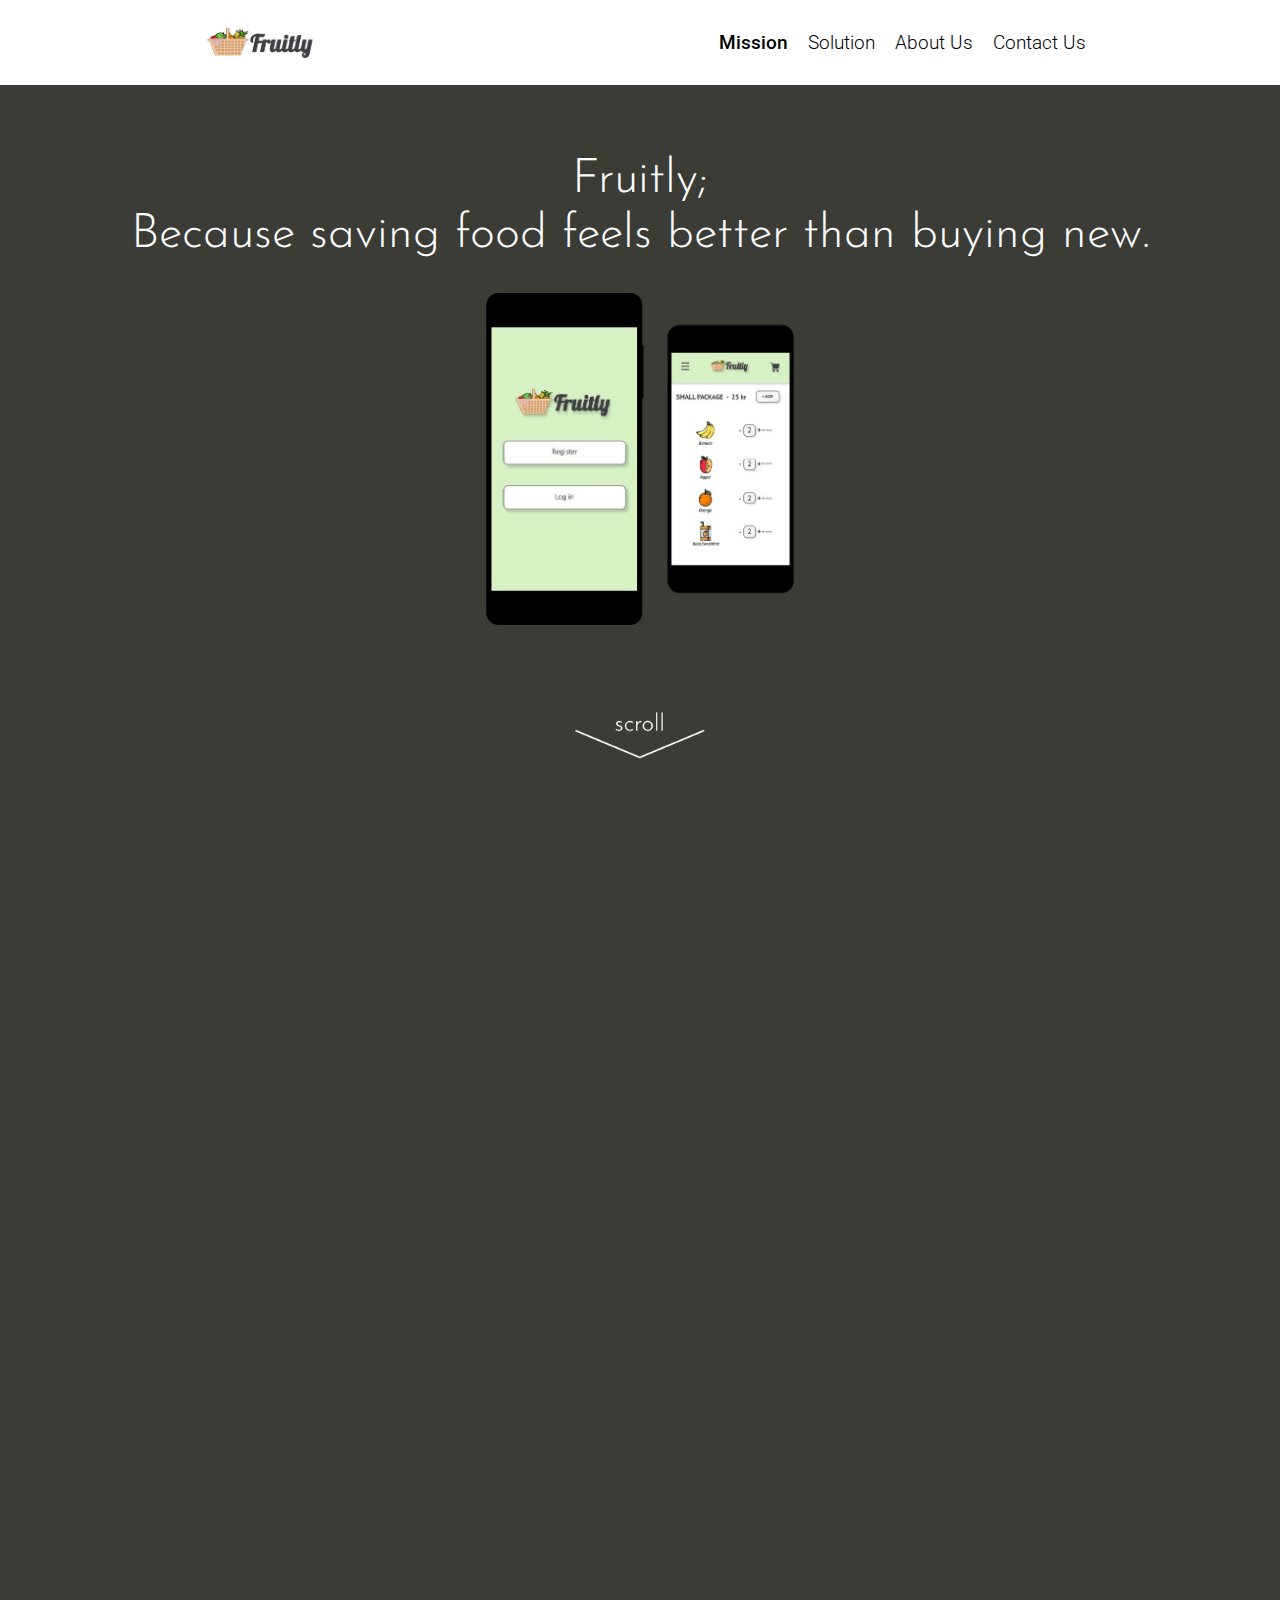
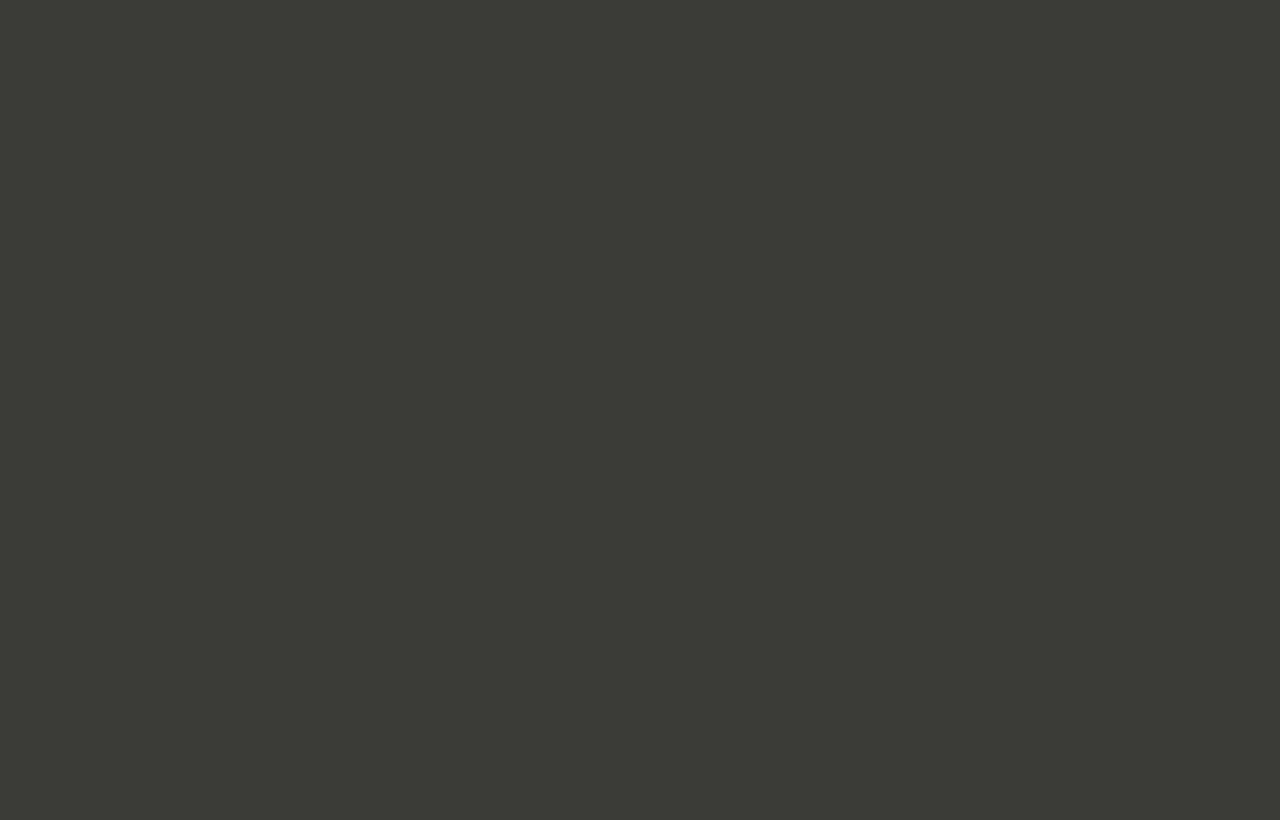
==== commit d672b3a9: "01.12" ====
--- a/index.html
+++ b/index.html
@@ -11,7 +11,7 @@
     <nav>
         <a href="./index.html"><img src="./images/logo.png" alt="The company logo, depicting a basket of fruit."></a>
         <ul>
-            <li><a href="./index.html">Mission</a></li>
+            <li><a href="./index.html" class="active-nav">Mission</a></li>
             <li><a href="./solution.html">Solution</a></li>
             <li><a href="./about.html">About Us</a></li>
             <li><a href="./contact.html">Contact Us</a></li>
--- a/css/general.css
+++ b/css/general.css
@@ -52,6 +52,10 @@
     font-size: 0.9rem;
     color: black;
     font-family: 'Josefin Sans', sans-serif;
+}
+
+.active-nav {
+    font-weight: 500;
 }
 
 a {
--- a/css/index.css
+++ b/css/index.css
@@ -173,9 +173,16 @@
 screens*/
 @media screen and (min-height: 500px) {
     .section-three img {
+        bottom: -120px;
+    }
+}
+
+@media screen and (min-height: 600px) {
+    .section-three img {
         bottom: -70px;
     }
 }
+
 
 /*
 Query for iPad and iPad Pro which wont work with regular
